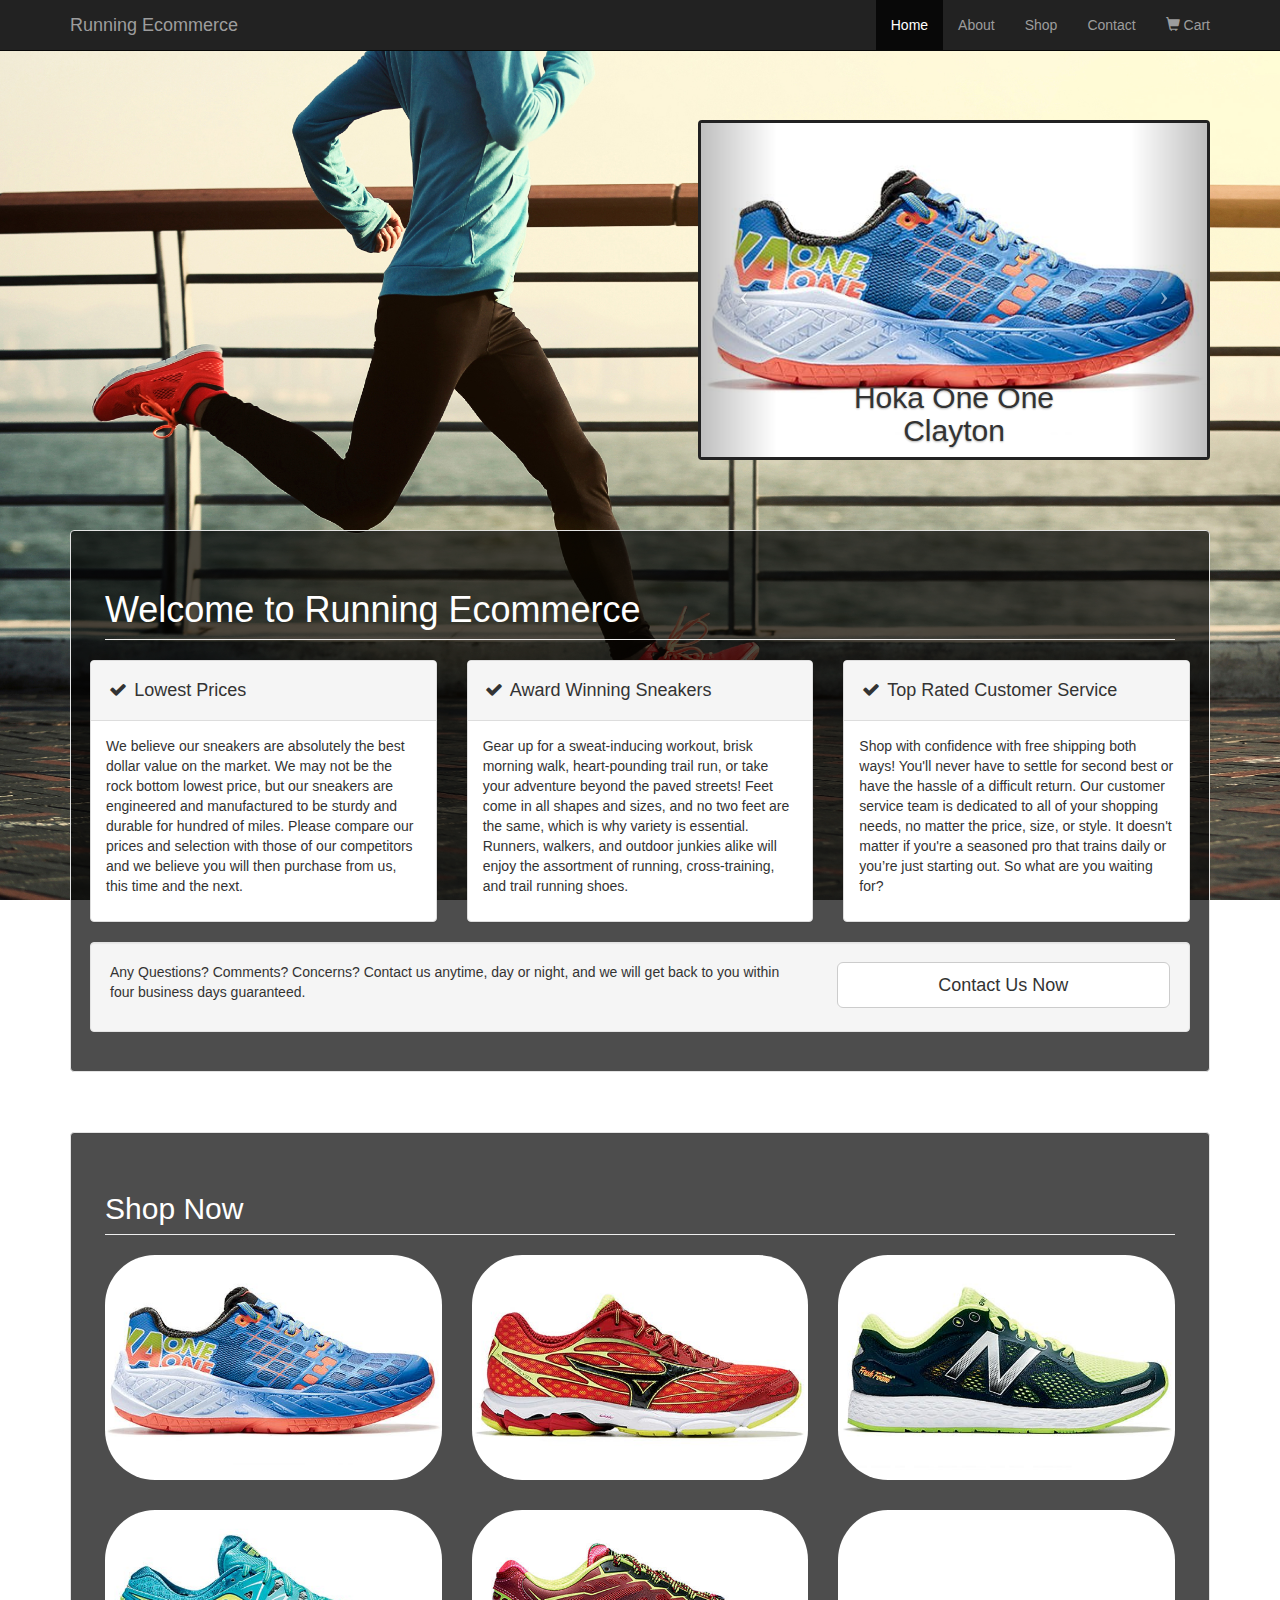
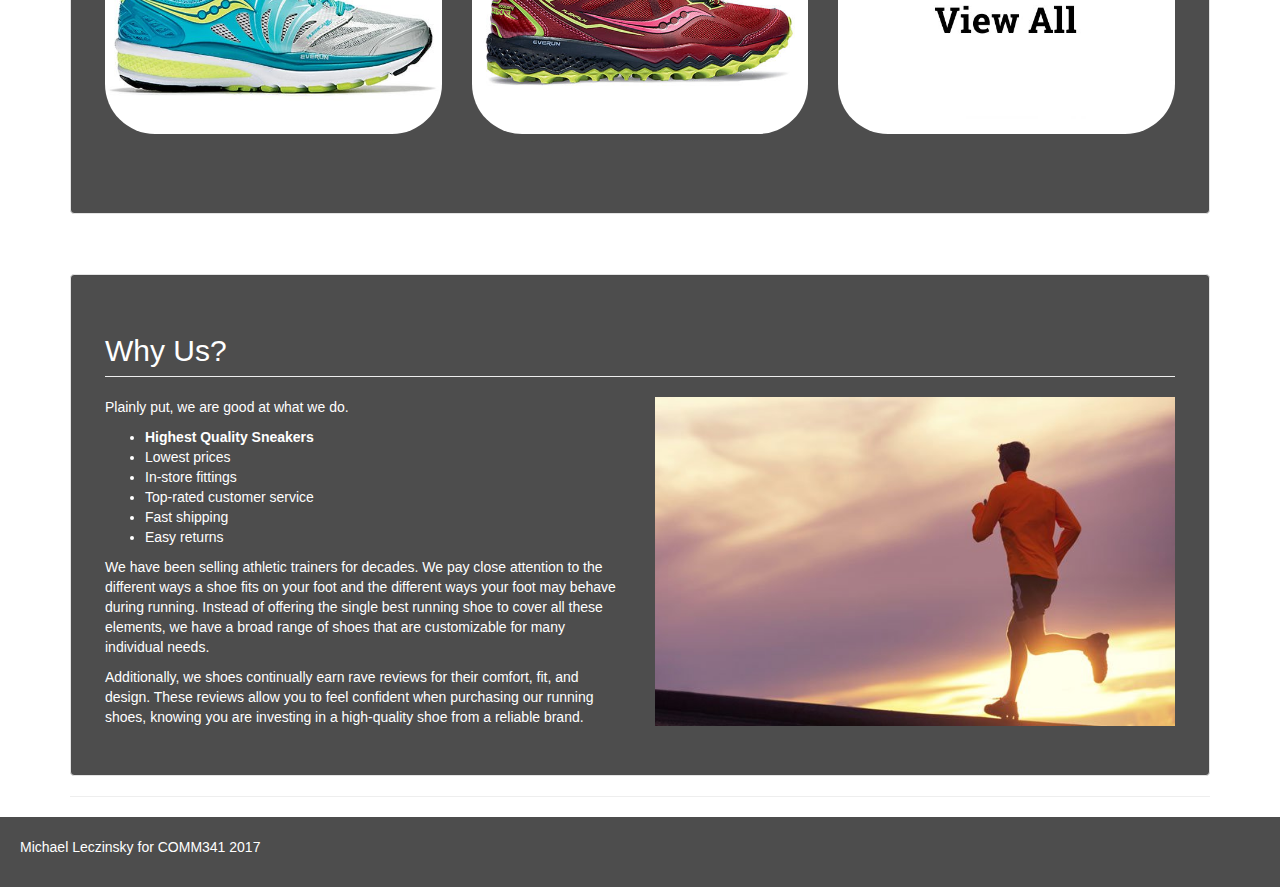
==== index.html @ df48c9bf "updated ecommerce with css, text, and images" ====
<!DOCTYPE html>
<html lang="en">

<head>

    <meta charset="utf-8">
    <meta http-equiv="X-UA-Compatible" content="IE=edge">
    <meta name="viewport" content="width=device-width, initial-scale=1">
    <meta name="description" content="">
    <meta name="author" content="">

    <title>Michael Leczinsky - Running Sneaker Store</title>

    <!-- Bootstrap Core CSS -->
    <link href="css/bootstrap.min.css" rel="stylesheet">

    <!-- Custom CSS -->
    <link href="css/modern-business.css" rel="stylesheet">

    <!-- Custom Fonts -->
    <link href="font-awesome/css/font-awesome.min.css" rel="stylesheet" type="text/css">

    <!-- HTML5 Shim and Respond.js IE8 support of HTML5 elements and media queries -->
    <!-- WARNING: Respond.js doesn't work if you view the page via file:// -->
    <!--[if lt IE 9]>
        <script src="https://oss.maxcdn.com/libs/html5shiv/3.7.0/html5shiv.js"></script>
        <script src="https://oss.maxcdn.com/libs/respond.js/1.4.2/respond.min.js"></script>
    <![endif]-->

</head>

<body>

    <!-- Navigation -->
    <nav class="navbar navbar-inverse navbar-fixed-top" role="navigation">
        <div class="container">
            <!-- Brand and toggle get grouped for better mobile display -->
            <div class="navbar-header">
                <button type="button" class="navbar-toggle" data-toggle="collapse" data-target="#bs-example-navbar-collapse-1">
                    <span class="sr-only">Toggle navigation</span>
                    <span class="icon-bar"></span>
                    <span class="icon-bar"></span>
                    <span class="icon-bar"></span>
                </button>
                <a class="navbar-brand" href="index.html">Running Ecommerce</a>
            </div>
            <!-- Collect the nav links, forms, and other content for toggling -->
            <div class="collapse navbar-collapse" id="bs-example-navbar-collapse-1">
                <ul class="nav navbar-nav navbar-right">
                  <li class="active">
                      <a href="index.html">Home</a>
                  </li>
                    <li>
                        <a href="about.html">About</a>
                    </li>
                    <li>
                        <a href="shop.html">Shop</a>
                    </li>
                    <!-- <li>
                        <a href="services.html">Services</a>
                    </li> -->
                    <li>
                        <a href="contact.html">Contact</a>
                    </li>
                    <li>
                        <a href="cart.html"><label class="glyphicon glyphicon-shopping-cart"></label>  Cart</a>
                    </li>
                    <!-- <li class="dropdown">
                        <a href="#" class="dropdown-toggle" data-toggle="dropdown">Portfolio <b class="caret"></b></a>
                        <ul class="dropdown-menu">
                            <li>
                                <a href="portfolio-1-col.html">1 Column Portfolio</a>
                            </li>
                            <li>
                                <a href="portfolio-2-col.html">2 Column Portfolio</a>
                            </li>
                            <li>
                                <a href="portfolio-3-col.html">3 Column Portfolio</a>
                            </li>
                            <li>
                                <a href="portfolio-4-col.html">4 Column Portfolio</a>
                            </li>
                            <li>
                                <a href="portfolio-item.html">Single Portfolio Item</a>
                            </li>
                        </ul>
                    </li>
                    <li class="dropdown">
                        <a href="#" class="dropdown-toggle" data-toggle="dropdown">Blog <b class="caret"></b></a>
                        <ul class="dropdown-menu">
                            <li>
                                <a href="blog-home-1.html">Blog Home 1</a>
                            </li>
                            <li>
                                <a href="blog-home-2.html">Blog Home 2</a>
                            </li>
                            <li>
                                <a href="blog-post.html">Blog Post</a>
                            </li>
                        </ul>
                    </li> -->
                     <!-- <li class="dropdown">
                        <a href="#" class="dropdown-toggle" data-toggle="dropdown">Other Pages <b class="caret"></b></a>
                        <ul class="dropdown-menu">
                            <li>
                                <a href="full-width.html">Full Width Page</a>
                            </li>
                            <li>
                                <a href="sidebar.html">Sidebar Page</a>
                            </li>
                            <li>
                                <a href="faq.html">FAQ</a>
                            </li>
                            <li>
                                <a href="404.html">404</a>
                            </li>
                            <li>
                                <a href="pricing.html">Pricing Table</a>
                            </li>
                        </ul>
                    </li>  -->
                </ul>
            </div>
            <!-- /.navbar-collapse -->
        </div>
        <!-- /.container -->
    </nav>

    <!-- Header Carousel -->
    <header id="myCarousel" class="carousel slide">
        <!-- Indicators -->
        <!-- <ol class="carousel-indicators">
            <li data-target="#myCarousel" data-slide-to="0" class="active"></li>
            <li data-target="#myCarousel" data-slide-to="1"></li>
            <li data-target="#myCarousel" data-slide-to="2"></li>
        </ol> -->

        <!-- Wrapper for slides -->
        <div class="carousel-inner">
            <div class="item active">
                <div class="fill" style="background-image:url('pix/hoka_1_1_clayton.jpg');"></div>
                <div class="carousel-caption">
                    <h2>Hoka One One Clayton</h2>
                </div>
            </div>
            <div class="item">
                <div class="fill" style="background-image:url('pix/mizuno_wave_catalyst.jpg');"></div>
                <div class="carousel-caption">
                    <h2>Mizuno Wave Catalyst</h2>
                </div>
            </div>
            <div class="item">
                <div class="fill" style="background-image:url('pix/saucony_hurricane_iso2.jpg');"></div>
                <div class="carousel-caption">
                    <h2>Saucony Hurricane Iso2</h2>
                </div>
            </div>
        </div>

        <!-- Controls -->
        <a class="left carousel-control" href="#myCarousel" data-slide="prev">
            <span class="icon-prev"></span>
        </a>
        <a class="right carousel-control" href="#myCarousel" data-slide="next">
            <span class="icon-next"></span>
        </a>
    </header>

    <!-- Page Content -->
<div class="back">
  <div class="add-margin"></div>
    <div class="container">

        <!-- Marketing Icons Section -->
        <div class="row transparent">
            <div class="col-lg-12">
                <h1 class="index-header">
                    Welcome to Running Ecommerce
                </h1>
            </div>
            <div class="row">
              <div class="col-md-4">
                  <div class="panel panel-default">
                      <div class="panel-heading">
                          <h4><i class="fa fa-fw fa-check"></i> Lowest Prices </h4>
                      </div>
                      <div class="panel-body">
                          <p>We believe our sneakers are absolutely the best dollar value on the market. We may not be the rock bottom lowest price, but our sneakers are engineered and manufactured to be sturdy and durable for hundred of miles. Please compare our prices and selection with those of our competitors and we believe you will then purchase from us, this time and the next.</p>
                          <!-- <a href="#" class="btn btn-default">Learn More</a> -->
                      </div>
                  </div>
              </div>
              <div class="col-md-4">
                  <div class="panel panel-default">
                      <div class="panel-heading">
                          <h4><i class="fa fa-fw fa-check"></i> Award Winning Sneakers</h4>
                      </div>
                      <div class="panel-body">
                          <p>Gear up for a sweat-inducing workout, brisk morning walk, heart-pounding trail run, or take your adventure beyond the paved streets! Feet come in all shapes and sizes, and no two feet are the same, which is why variety is essential. Runners, walkers, and outdoor junkies alike will enjoy the assortment of running, cross-training, and trail running shoes.</p>
                          <!-- <a href="#" class="btn btn-default">Learn More</a> -->
                      </div>
                  </div>
              </div>
              <div class="col-md-4">
                  <div class="panel panel-default">
                      <div class="panel-heading">
                          <h4><i class="fa fa-fw fa-check"></i> Top Rated Customer Service</h4>
                      </div>
                      <div class="panel-body">
                          <p>Shop with confidence with free shipping both ways! You'll never have to settle for second best or have the hassle of a difficult return. Our customer service team is dedicated to all of your shopping needs, no matter the price, size, or style. It doesn't matter if you're a seasoned pro that trains daily or you’re just starting out. So what are you waiting for?</p>
                          <!-- <a href="#" class="btn btn-default">Learn More</a> -->
                      </div>
                  </div>
              </div>
            </div>
            <div class="well">
                <div class="row">
                    <div class="col-md-8">
                        <p>Any Questions? Comments? Concerns? Contact us anytime, day or night, and we will get back to you within four business days guaranteed.</p>
                    </div>
                    <div class="col-md-4">
                        <a class="btn btn-lg btn-default btn-block" href="contact.html">Contact Us Now</a>
                    </div>
                </div>
            </div>
        </div>
        <!-- /.row -->

        <!-- Portfolio Section -->
        <div class="row transparent">
            <div class="col-lg-12">
                <h2 class="index-header">Shop Now</h2>
            </div>
            <div class="col-md-4 col-sm-6">
                <a href="item_hoka.html">
                    <img class="img-responsive img-portfolio img-hover" src="pix/hoka_1_1_clayton.jpg" alt="">
                </a>
            </div>
            <div class="col-md-4 col-sm-6">
                <a href="item_mizuno.html">
                    <img class="img-responsive img-portfolio img-hover" src="pix/mizuno_wave_catalyst.jpg" alt="">
                </a>
            </div>
            <div class="col-md-4 col-sm-6">
                <a href="item_newbal.html">
                    <img class="img-responsive img-portfolio img-hover" src="pix/new_bal_fresh_foam_zantev2.jpg" alt="">
                </a>
            </div>
            <div class="col-md-4 col-sm-6">
                <a href="item_sauconyH.html">
                    <img class="img-responsive img-portfolio img-hover" src="pix/saucony_hurricane_iso2.jpg" alt="">
                </a>
            </div>
            <div class="col-md-4 col-sm-6">
                <a href="item_sauconyP.html">
                    <img class="img-responsive img-portfolio img-hover" src="pix/saucony-perigrine.jpg" alt="">
                </a>
            </div>
            <div class="col-md-4 col-sm-6">
                <a href="shop.html">
                    <img class="img-responsive img-portfolio img-hover" src="pix/veiwall.jpg" alt="View All">
                </a>
            </div>
            <p> &nbsp; </p>
        </div>
        <!-- /.row -->

        <!-- Features Section -->
        <div class="row transparent">
            <div class="col-lg-12">
                <h2 class="index-header">Why Us?</h2>
            </div>
            <div class="col-md-6" style="color:white;">
                <p>Plainly put, we are good at what we do.</p>
                <ul>
                    <li><strong>Highest Quality Sneakers</strong>
                    </li>
                    <li>Lowest prices</li>
                    <li>In-store fittings</li>
                    <li>Top-rated customer service</li>
                    <li>Fast shipping</li>
                    <li>Easy returns</li>
                </ul>
                <p>We have been selling athletic trainers for decades.
                  We pay close attention to the different ways a shoe fits on your foot and the
                  different ways your foot may behave during running. Instead of offering the single
                  best running shoe to cover all these elements, we have a broad range of shoes that
                  are customizable for many individual needs. </p>
                <p> Additionally, we shoes continually earn
                  rave reviews for their comfort, fit, and design. These reviews allow you to feel
                  confident when purchasing our running shoes, knowing you are investing in a high-quality
                  shoe from a reliable brand.</p>
            </div>
            <div class="col-md-6">
                <img class="img-responsive" src="pix/man_running.jpg" alt="">
            </div>
            <p> &nbsp; </p>
        </div>
        <!-- /.row -->

        <!-- <hr> -->

        <!-- Call to Action Section -->
        <!-- <div class="well">
            <div class="row">
                <div class="col-md-8">
                    <p>Any Questions? Comments? Concerns? Contact us anytime, day or night, and we will get back to you within four business days guaranteed.</p>
                </div>
                <div class="col-md-4">
                    <a class="btn btn-lg btn-default btn-block" href="contact.html">Contact Us Now</a>
                </div>
            </div>
        </div> -->

        <hr>

        <!-- Footer -->
        <!-- <footer>
            <div class="row footer">
                <div class="col-lg-12">
                    <p>Michael Leczinsky for COMM341 2017</p>
                </div>
            </div>
        </footer> -->

    </div>
    <!-- /.container -->

    <footer>
        <div class="row footer">
            <div class="col-lg-12">
                <p>Michael Leczinsky for COMM341 2017</p>
            </div>
        </div>
    </footer>


  </div>
  <!-- /. back -->

    <!-- jQuery -->
    <script src="js/jquery.js"></script>

    <!-- Bootstrap Core JavaScript -->
    <script src="js/bootstrap.min.js"></script>

    <!-- Script to Activate the Carousel -->
    <script>
    $('.carousel').carousel({
        interval: 5000 //changes the speed
    })
    </script>

</body>

</html>
---- css/modern-business.css ----
/*!
 * Start Bootstrap - Modern Business (http://startbootstrap.com/)
 * Copyright 2013-2016 Start Bootstrap
 * Licensed under MIT (https://github.com/BlackrockDigital/startbootstrap/blob/gh-pages/LICENSE)
 */

/* Global Styles */

html,
body {
    height: 100%;
}

body {
    padding-top: 50px; /* Required padding for .navbar-fixed-top. Remove if using .navbar-static-top. Change if height of navigation changes. */
}

.img-portfolio {
    margin-bottom: 30px;
    border-radius: 50px;
}

.img-hover:hover {
    opacity: 0.8;
}

/* Home Page Carousel */

header.carousel {
    height: 40%;
    width: 40%;
    float: right;
    margin: 70px;
    border: 3px solid #222;
    border-radius: 4px;
}

header.carousel .item,
header.carousel .item.active,
header.carousel .carousel-inner {
    height: 100%;
}

header.carousel .fill {
    width: 100%;
    height: 100%;
    background-position: center;
    background-size: contain;
}

/* 404 Page Styles */

.error-404 {
    font-size: 100px;
}

/* Pricing Page Styles */

.price {
    display: block;
    font-size: 50px;
    line-height: 50px;
}

.price sup {
    top: -20px;
    left: 2px;
    font-size: 20px;
}

.period {
    display: block;
    font-style: italic;
}

/* Footer Styles */

/*footer {
    margin: 50px 0;
}*/

/* Responsive Styles */

@media(max-width:991px) {
    .customer-img,
    .img-related {
        margin-bottom: 30px;
    }
}

@media(max-width:767px) {
    .img-portfolio {
        margin-bottom: 15px;
    }

    header.carousel .carousel {
        height: 70%;
    }
}


.back{
  background-image:url('../pix/running.jpg');
  background-attachment: fixed;
  background-repeat: no-repeat;
  background-size: cover;
}

.add-margin{
  padding-top: 420px;

}

.transparent{
  background: rgba(2, 2, 2, 0.7);
  margin: 60px 0px;
  min-height: 20px;
  padding: 19px;
  margin-bottom: 20px;
  /*background-color: #f5f5f5;*/
  border: 1px solid #e3e3e3;
  border-radius: 4px;
  -webkit-box-shadow: inset 0 1px 1px rgba(0,0,0,.05);
  box-shadow: inset 0 1px 1px rgba(0,0,0,.05);
}

.footer{
  color: white;
  background: rgba(2, 2, 2, 0.7);
  min-height: 20px;
  padding: 20px;
}

.btn-remove{
  border-color: rgba(200, 0, 0, .7);
  color: rgba(200, 0, 0, .7);
}

.btn-remove:hover{
  border-color: rgba(150, 0, 0, .7);
  color: rgba(150, 0, 0, .7);
}

.index-header{
  padding-bottom: 9px;
  margin: 40px 0 20px;
  color: white;
  border-bottom: 1px solid #eee;
}

.btn-view{
  /* color: #fff; */
  /* background-color: #337ab7; */
  border-color: #2e6da4;
}

.btn-view:hover {
  /* color: #fff; */
  /* background-color: #286090; */
  border-color: #204d74;
}
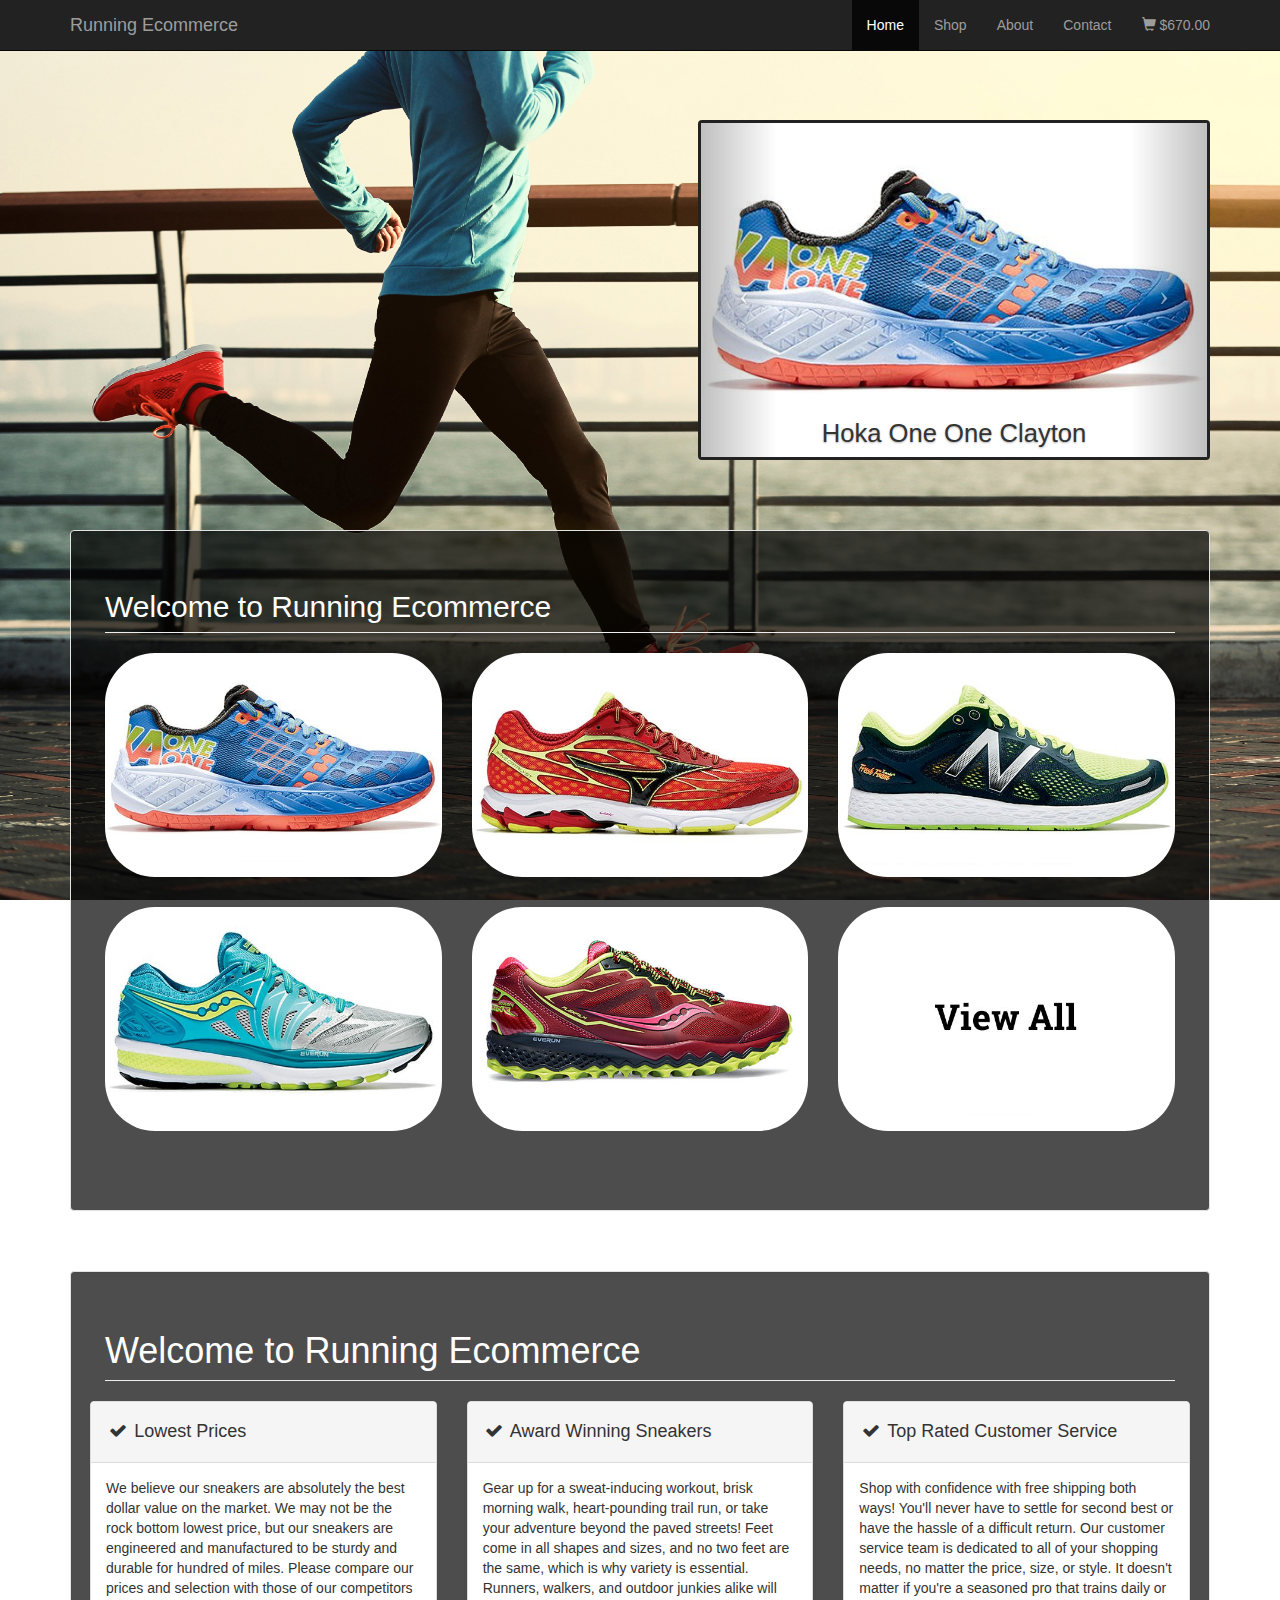
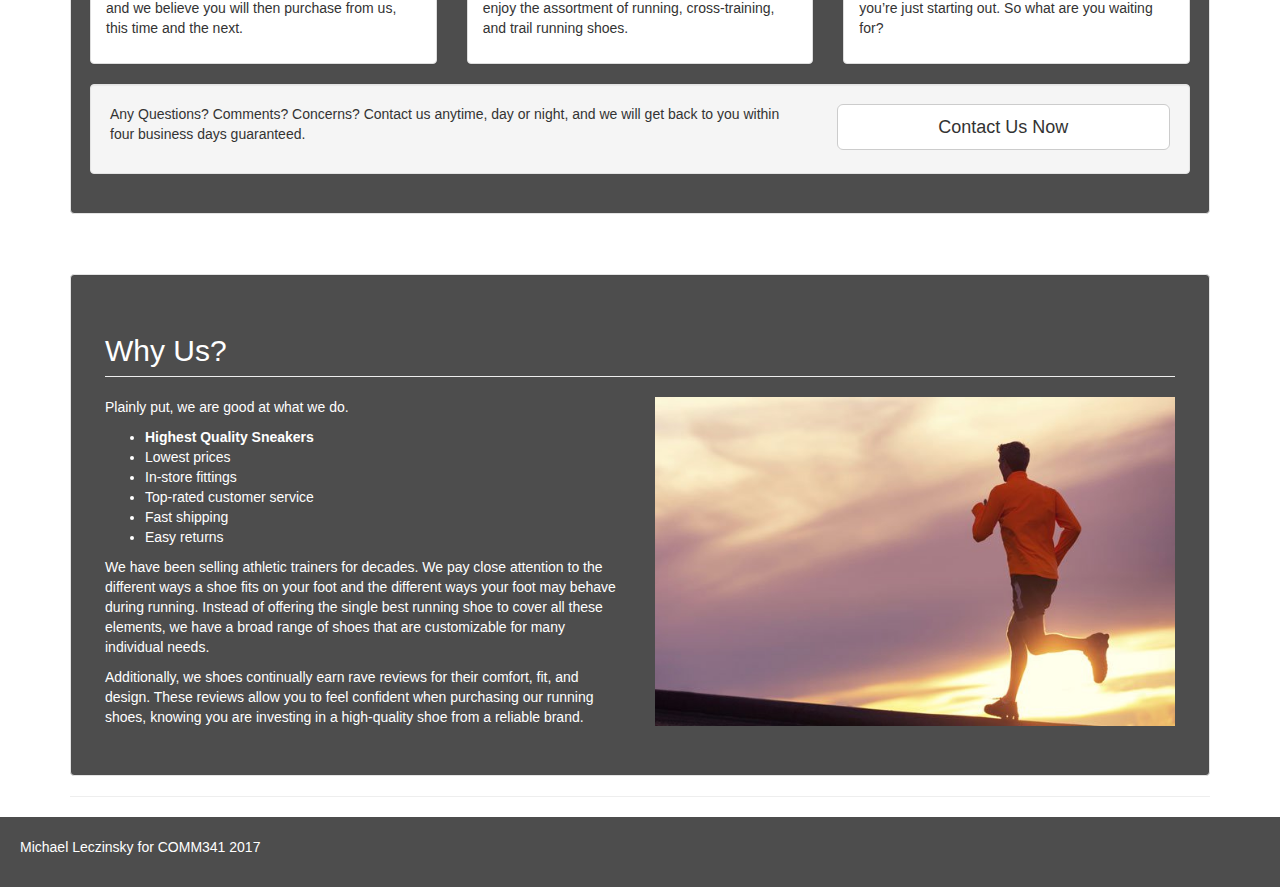
==== commit a88c5ac0: "moved shop in navbar" ====
--- a/index.html
+++ b/index.html
@@ -50,11 +50,11 @@
                   <li class="active">
                       <a href="index.html">Home</a>
                   </li>
+                  <li>
+                      <a href="shop.html">Shop</a>
+                  </li>
                     <li>
                         <a href="about.html">About</a>
-                    </li>
-                    <li>
-                        <a href="shop.html">Shop</a>
                     </li>
                     <!-- <li>
                         <a href="services.html">Services</a>
@@ -63,7 +63,7 @@
                         <a href="contact.html">Contact</a>
                     </li>
                     <li>
-                        <a href="cart.html"><label class="glyphicon glyphicon-shopping-cart"></label>  Cart</a>
+                        <a href="cart.html"><label class="glyphicon glyphicon-shopping-cart"></label>  $670.00</a>
                     </li>
                     <!-- <li class="dropdown">
                         <a href="#" class="dropdown-toggle" data-toggle="dropdown">Portfolio <b class="caret"></b></a>
@@ -171,6 +171,46 @@
   <div class="add-margin"></div>
     <div class="container">
 
+      <!-- Portfolio Section -->
+      <div class="row transparent">
+          <div class="col-lg-12">
+              <h2 class="index-header">Welcome to Running Ecommerce</h2>
+          </div>
+          <div class="col-md-4 col-sm-6">
+              <a href="item_hoka.html">
+                  <img class="img-responsive img-portfolio img-hover" src="pix/hoka_1_1_clayton.jpg" alt="">
+              </a>
+          </div>
+          <div class="col-md-4 col-sm-6">
+              <a href="item_mizuno.html">
+                  <img class="img-responsive img-portfolio img-hover" src="pix/mizuno_wave_catalyst.jpg" alt="">
+              </a>
+          </div>
+          <div class="col-md-4 col-sm-6">
+              <a href="item_newbal.html">
+                  <img class="img-responsive img-portfolio img-hover" src="pix/new_bal_fresh_foam_zantev2.jpg" alt="">
+              </a>
+          </div>
+          <div class="col-md-4 col-sm-6">
+              <a href="item_sauconyH.html">
+                  <img class="img-responsive img-portfolio img-hover" src="pix/saucony_hurricane_iso2.jpg" alt="">
+              </a>
+          </div>
+          <div class="col-md-4 col-sm-6">
+              <a href="item_sauconyP.html">
+                  <img class="img-responsive img-portfolio img-hover" src="pix/saucony-perigrine.jpg" alt="">
+              </a>
+          </div>
+          <div class="col-md-4 col-sm-6">
+              <a href="shop.html">
+                  <img class="img-responsive img-portfolio img-hover" src="pix/veiwall.jpg" alt="View All">
+              </a>
+          </div>
+          <p> &nbsp; </p>
+      </div>
+      <!-- /.row -->
+
+
         <!-- Marketing Icons Section -->
         <div class="row transparent">
             <div class="col-lg-12">
@@ -223,45 +263,6 @@
                     </div>
                 </div>
             </div>
-        </div>
-        <!-- /.row -->
-
-        <!-- Portfolio Section -->
-        <div class="row transparent">
-            <div class="col-lg-12">
-                <h2 class="index-header">Shop Now</h2>
-            </div>
-            <div class="col-md-4 col-sm-6">
-                <a href="item_hoka.html">
-                    <img class="img-responsive img-portfolio img-hover" src="pix/hoka_1_1_clayton.jpg" alt="">
-                </a>
-            </div>
-            <div class="col-md-4 col-sm-6">
-                <a href="item_mizuno.html">
-                    <img class="img-responsive img-portfolio img-hover" src="pix/mizuno_wave_catalyst.jpg" alt="">
-                </a>
-            </div>
-            <div class="col-md-4 col-sm-6">
-                <a href="item_newbal.html">
-                    <img class="img-responsive img-portfolio img-hover" src="pix/new_bal_fresh_foam_zantev2.jpg" alt="">
-                </a>
-            </div>
-            <div class="col-md-4 col-sm-6">
-                <a href="item_sauconyH.html">
-                    <img class="img-responsive img-portfolio img-hover" src="pix/saucony_hurricane_iso2.jpg" alt="">
-                </a>
-            </div>
-            <div class="col-md-4 col-sm-6">
-                <a href="item_sauconyP.html">
-                    <img class="img-responsive img-portfolio img-hover" src="pix/saucony-perigrine.jpg" alt="">
-                </a>
-            </div>
-            <div class="col-md-4 col-sm-6">
-                <a href="shop.html">
-                    <img class="img-responsive img-portfolio img-hover" src="pix/veiwall.jpg" alt="View All">
-                </a>
-            </div>
-            <p> &nbsp; </p>
         </div>
         <!-- /.row -->
 
--- a/css/modern-business.css
+++ b/css/modern-business.css
@@ -159,3 +159,8 @@
   /* background-color: #286090; */
   border-color: #204d74;
 }
+
+.carousel h2{
+  font-size: 2vw;
+
+}
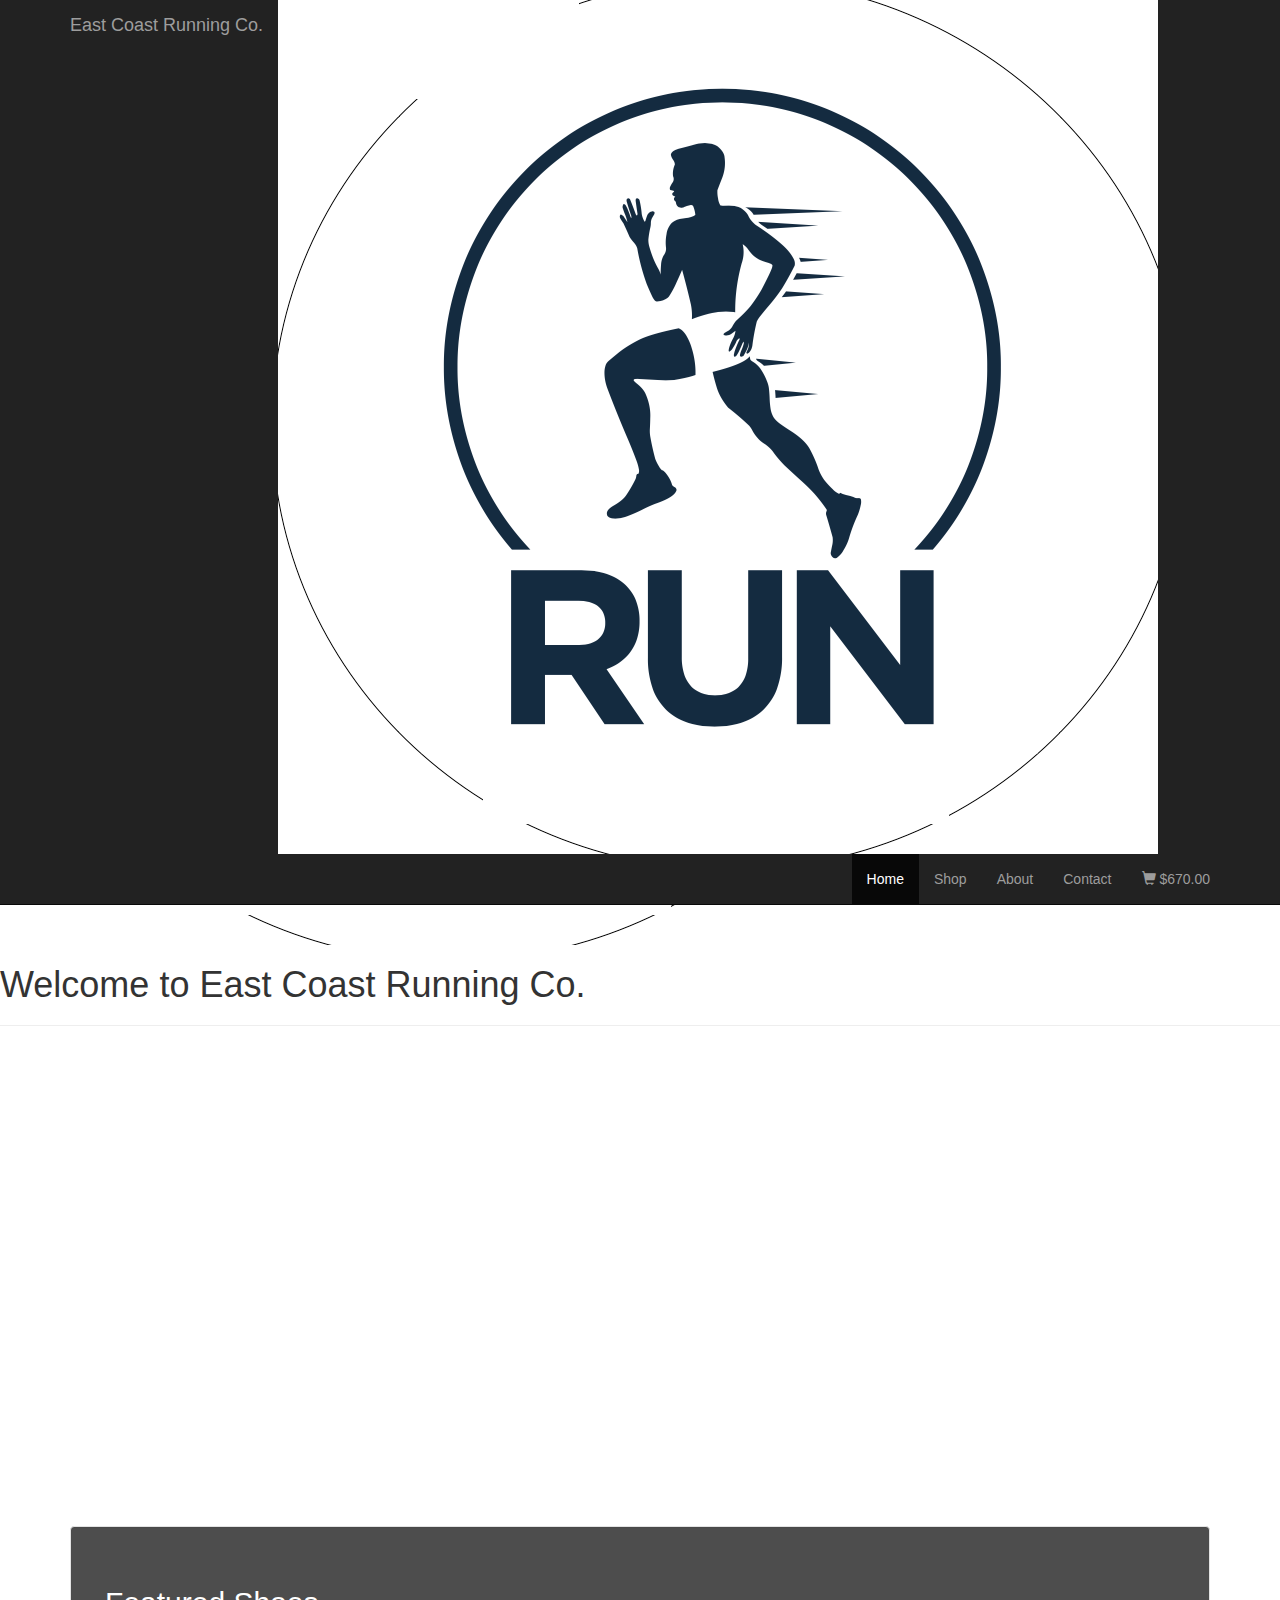
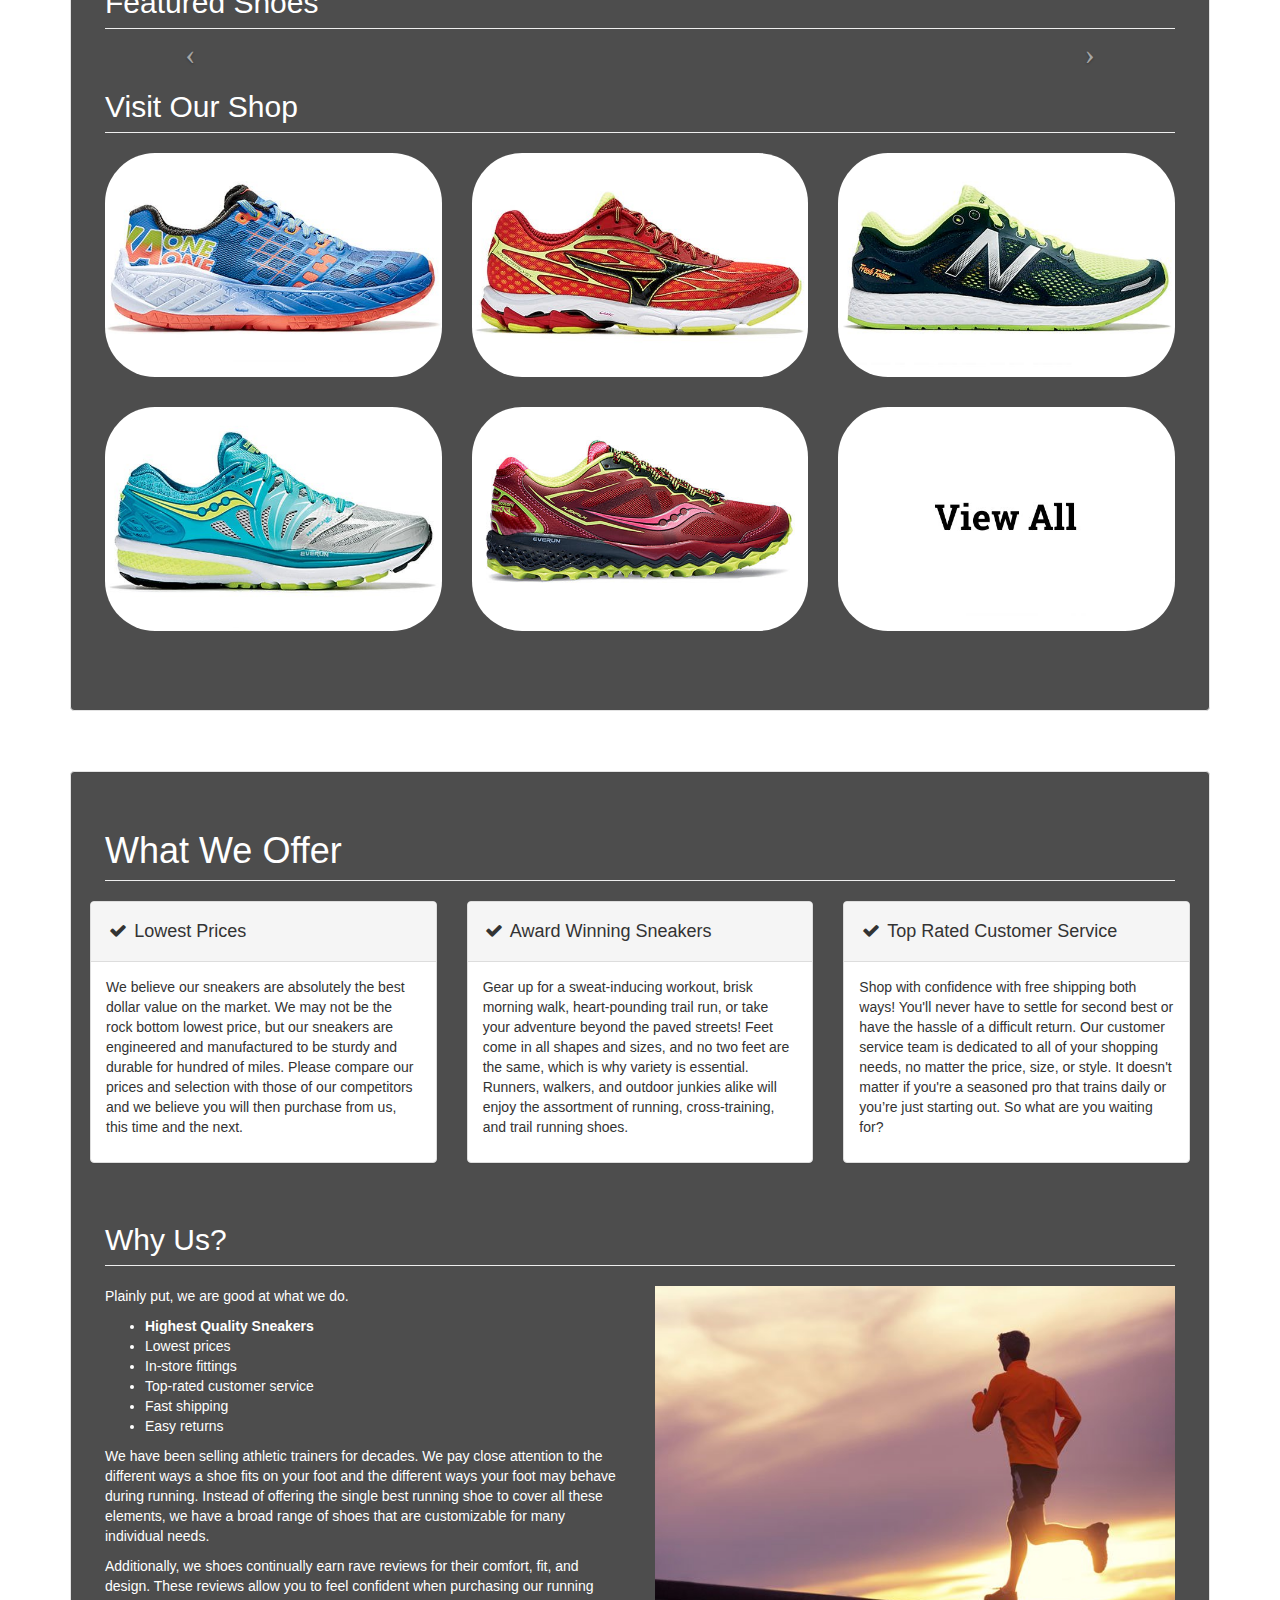
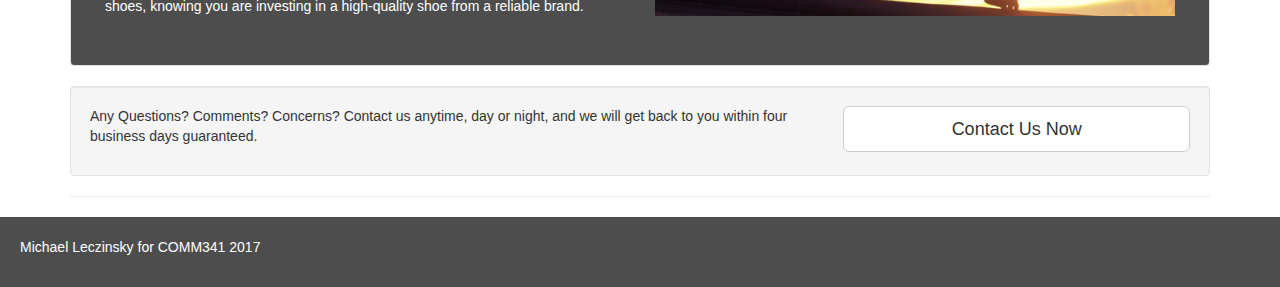
==== commit 863bebce: "major changes to index page" ====
--- a/index.html
+++ b/index.html
@@ -42,7 +42,10 @@
                     <span class="icon-bar"></span>
                     <span class="icon-bar"></span>
                 </button>
-                <a class="navbar-brand" href="index.html">Running Ecommerce</a>
+                <div class="head">
+                  <a  href="index.html"><img class="logo" src="pix/logo2.png" alt="logo"/></a>
+                  <a class="navbar-brand" href="index.html">East Coast Running Co.</a>
+                </div>
             </div>
             <!-- Collect the nav links, forms, and other content for toggling -->
             <div class="collapse navbar-collapse" id="bs-example-navbar-collapse-1">
@@ -54,7 +57,7 @@
                       <a href="shop.html">Shop</a>
                   </li>
                     <li>
-                        <a href="about.html">About</a>
+                        <a href="#about">About</a>
                     </li>
                     <!-- <li>
                         <a href="services.html">Services</a>
@@ -125,57 +128,71 @@
         </div>
         <!-- /.container -->
     </nav>
-
-    <!-- Header Carousel -->
-    <header id="myCarousel" class="carousel slide">
-        <!-- Indicators -->
-        <!-- <ol class="carousel-indicators">
-            <li data-target="#myCarousel" data-slide-to="0" class="active"></li>
-            <li data-target="#myCarousel" data-slide-to="1"></li>
-            <li data-target="#myCarousel" data-slide-to="2"></li>
-        </ol> -->
-
-        <!-- Wrapper for slides -->
-        <div class="carousel-inner">
-            <div class="item active">
-                <div class="fill" style="background-image:url('pix/hoka_1_1_clayton.jpg');"></div>
-                <div class="carousel-caption">
-                    <h2>Hoka One One Clayton</h2>
-                </div>
-            </div>
-            <div class="item">
-                <div class="fill" style="background-image:url('pix/mizuno_wave_catalyst.jpg');"></div>
-                <div class="carousel-caption">
-                    <h2>Mizuno Wave Catalyst</h2>
-                </div>
-            </div>
-            <div class="item">
-                <div class="fill" style="background-image:url('pix/saucony_hurricane_iso2.jpg');"></div>
-                <div class="carousel-caption">
-                    <h2>Saucony Hurricane Iso2</h2>
-                </div>
-            </div>
-        </div>
-
-        <!-- Controls -->
-        <a class="left carousel-control" href="#myCarousel" data-slide="prev">
-            <span class="icon-prev"></span>
-        </a>
-        <a class="right carousel-control" href="#myCarousel" data-slide="next">
-            <span class="icon-next"></span>
-        </a>
-    </header>
+<div class="back">
+    <div class="add-small-margin"></div>
+    <div class="row welcome">
+      <div class="col-lg-12">
+        <hr>
+          <img vertical-align="middle" class="logo2" src="pix/logo2.png" alt="logo"/>
+          <h1 class="index-header-welcome">
+              Welcome to East Coast Running Co.
+          </h1>
+          <hr>
+      </div>
+    </div>
+
+
+
+    <div class="add-margin"></div>
+
 
     <!-- Page Content -->
-<div class="back">
-  <div class="add-margin"></div>
     <div class="container">
 
       <!-- Portfolio Section -->
       <div class="row transparent">
           <div class="col-lg-12">
-              <h2 class="index-header">Welcome to Running Ecommerce</h2>
-          </div>
+              <h2 class="index-header">Featured Shoes</h2>
+          </div>
+
+          <div class="col-lg-12">
+          <!-- Header Carousel -->
+          <div id="myCarousel" class="carousel slide">
+              <!-- Wrapper for slides -->
+              <div class="carousel-inner">
+                  <div class="item active">
+                      <a href="item_topo.html"> <div class="fill" style="background-image:url('pix/topo-mt2.jpg');"></div> </a>
+                      <div class="carousel-caption">
+                          <h2>Topo MT2</h2>
+                      </div>
+                  </div>
+                  <div class="item">
+                      <a href="item_sauconyH.html"> <div class="fill"style="background-image:url('pix/saucony_hurricane_iso2.jpg');"></div> </a>
+                      <div class="carousel-caption">
+                          <h2>Saucony Hurricane Iso2</h2>
+                      </div>
+                  </div>
+                  <div class="item">
+                      <a href="item_newbal"> <div class="fill" style="background-image:url('pix/new_bal_fresh_foam_zantev2.jpg');"></div> </a>
+                      <div class="carousel-caption">
+                          <h2>New Balance Zante v2</h2>
+                      </div>
+                  </div>
+              </div>
+              <!-- Controls -->
+              <a class="left carousel-control" href="#myCarousel" data-slide="prev">
+                  <span class="icon-prev"></span>
+              </a>
+              <a class="right carousel-control" href="#myCarousel" data-slide="next">
+                  <span class="icon-next"></span>
+              </a>
+          </div>
+        </div>
+
+        <div class="col-lg-12">
+            <h2 class="index-header">Visit Our Shop</h2>
+        </div>
+
           <div class="col-md-4 col-sm-6">
               <a href="item_hoka.html">
                   <img class="img-responsive img-portfolio img-hover" src="pix/hoka_1_1_clayton.jpg" alt="">
@@ -212,10 +229,10 @@
 
 
         <!-- Marketing Icons Section -->
-        <div class="row transparent">
+        <a name="about"> <div class="row transparent"> </a>
             <div class="col-lg-12">
                 <h1 class="index-header">
-                    Welcome to Running Ecommerce
+                    What We Offer
                 </h1>
             </div>
             <div class="row">
@@ -253,21 +270,8 @@
                   </div>
               </div>
             </div>
-            <div class="well">
-                <div class="row">
-                    <div class="col-md-8">
-                        <p>Any Questions? Comments? Concerns? Contact us anytime, day or night, and we will get back to you within four business days guaranteed.</p>
-                    </div>
-                    <div class="col-md-4">
-                        <a class="btn btn-lg btn-default btn-block" href="contact.html">Contact Us Now</a>
-                    </div>
-                </div>
-            </div>
-        </div>
-        <!-- /.row -->
 
         <!-- Features Section -->
-        <div class="row transparent">
             <div class="col-lg-12">
                 <h2 class="index-header">Why Us?</h2>
             </div>
@@ -302,7 +306,7 @@
         <!-- <hr> -->
 
         <!-- Call to Action Section -->
-        <!-- <div class="well">
+        <div class="well">
             <div class="row">
                 <div class="col-md-8">
                     <p>Any Questions? Comments? Concerns? Contact us anytime, day or night, and we will get back to you within four business days guaranteed.</p>
@@ -311,7 +315,7 @@
                     <a class="btn btn-lg btn-default btn-block" href="contact.html">Contact Us Now</a>
                 </div>
             </div>
-        </div> -->
+        </div>
 
         <hr>
 
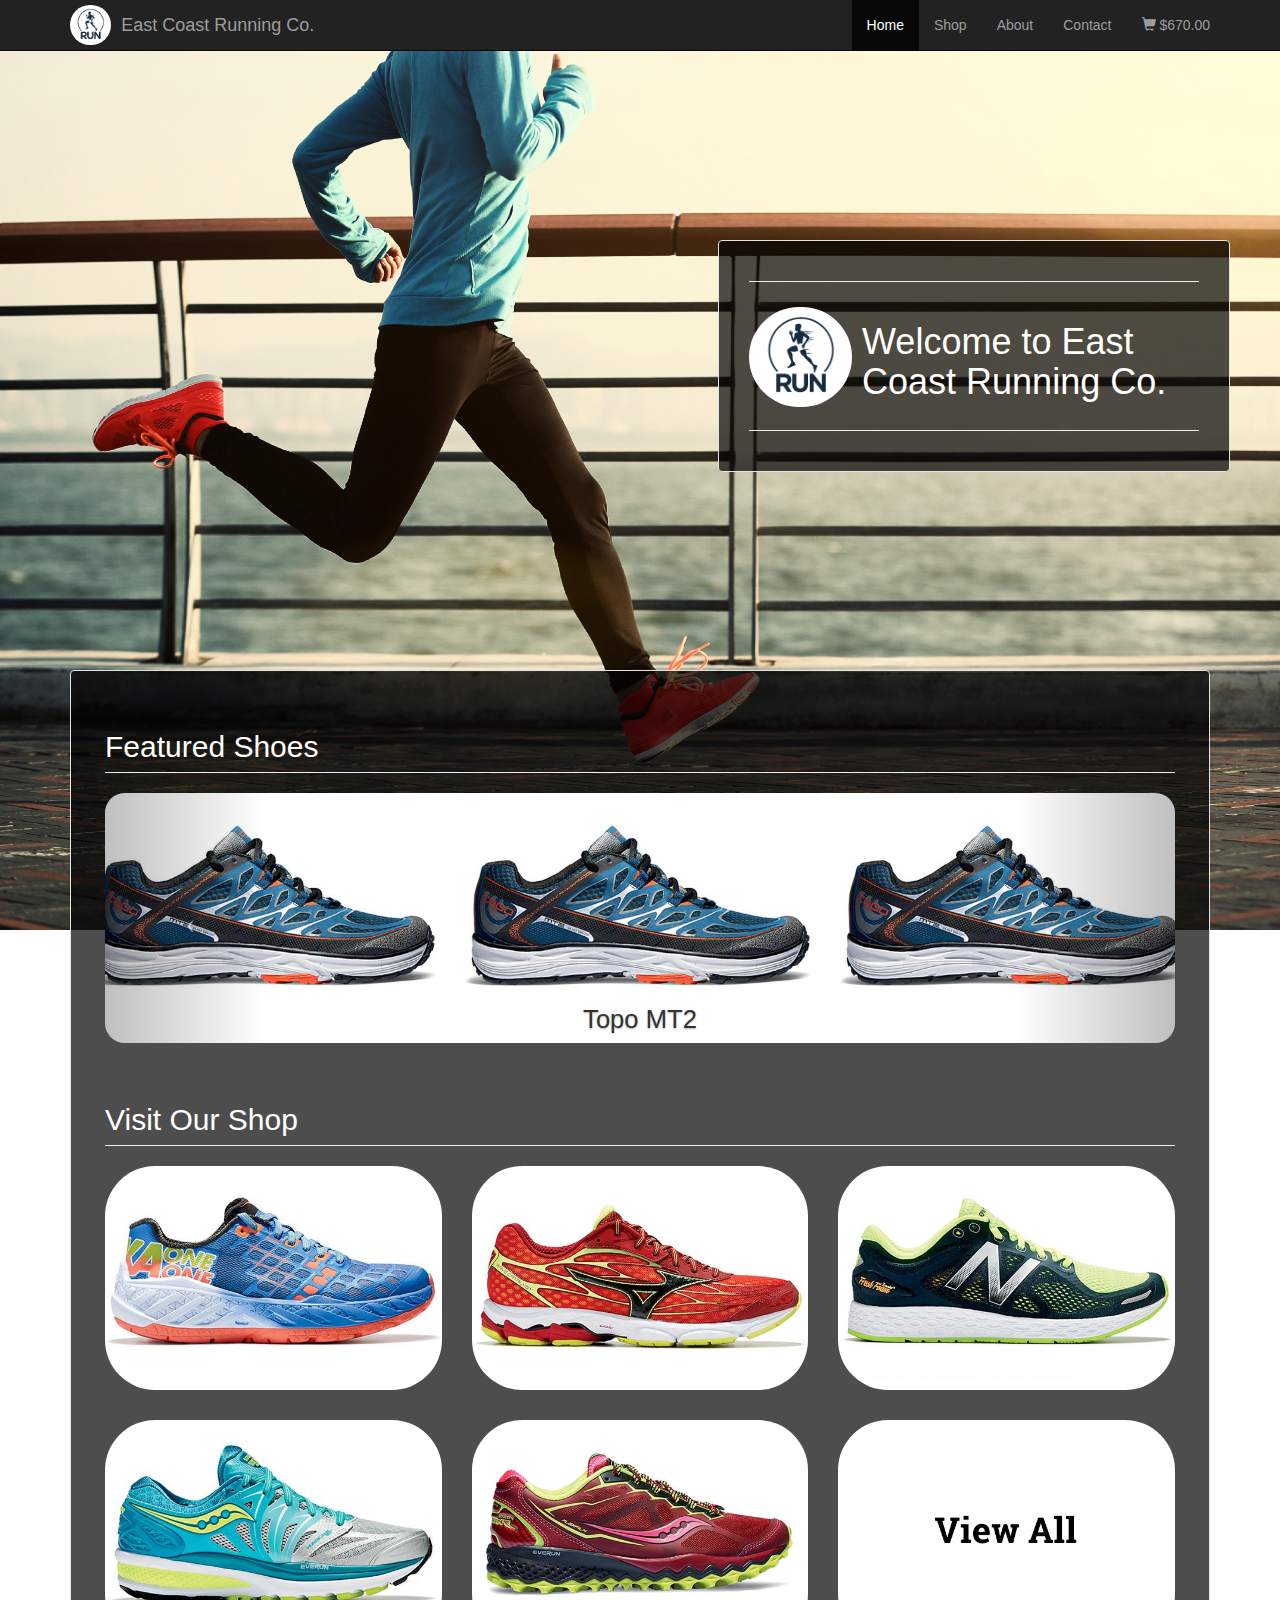
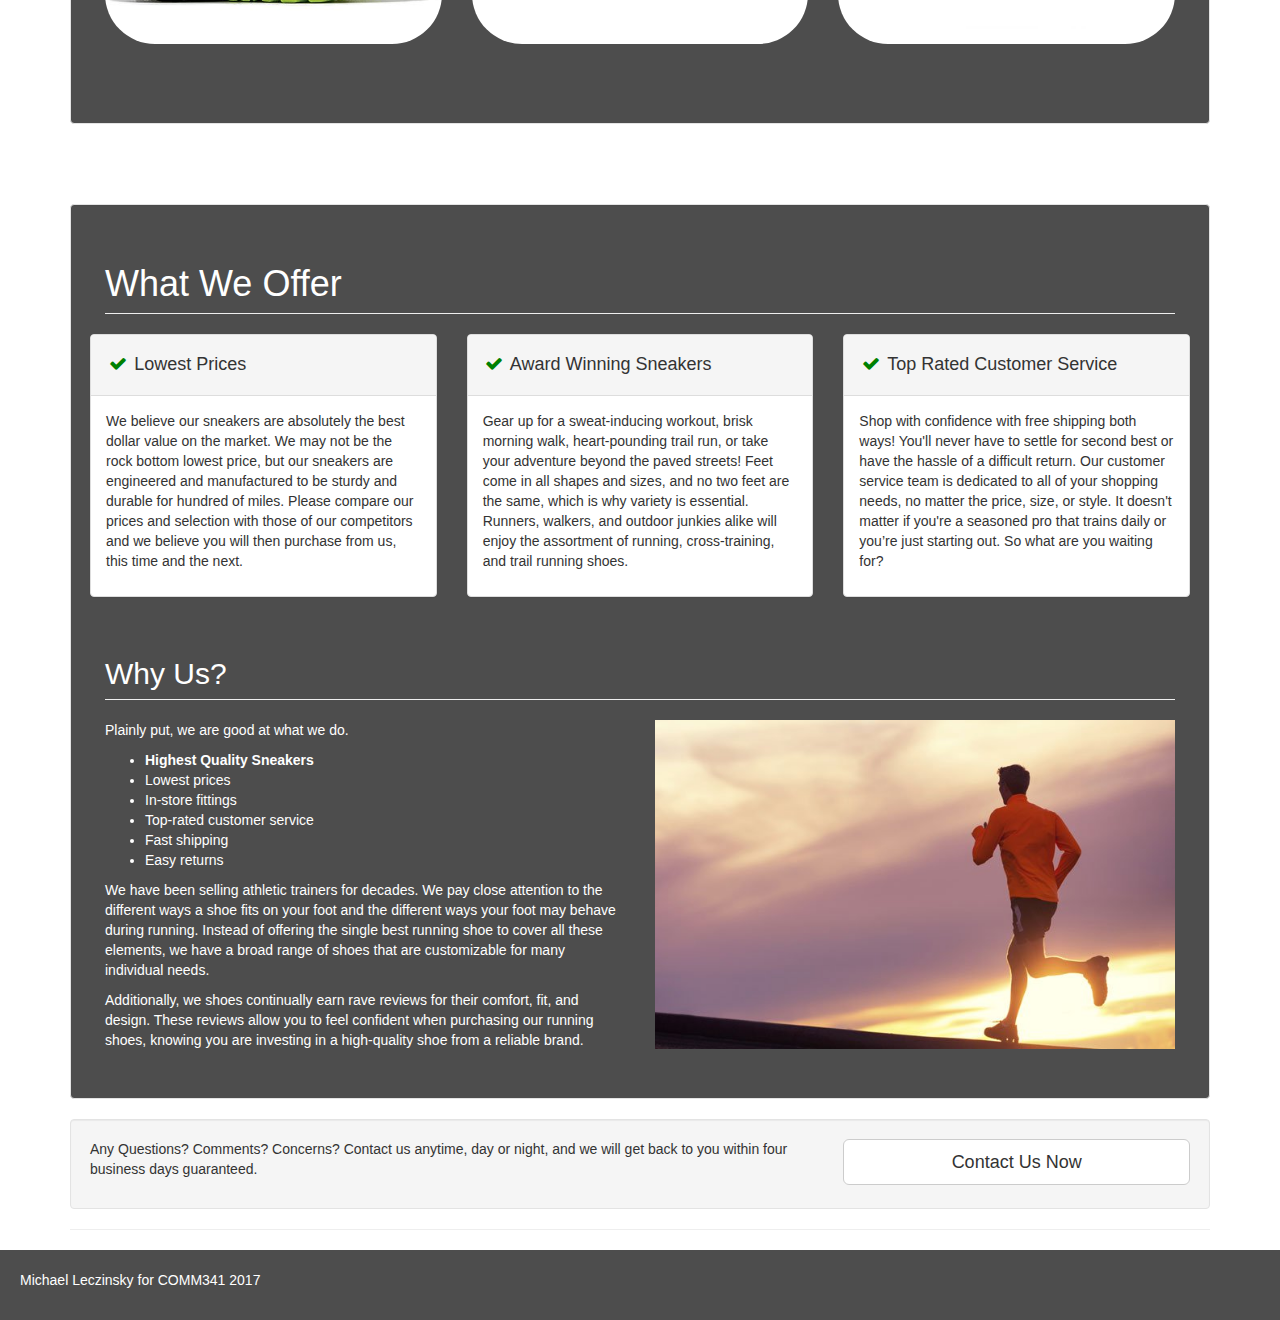
==== commit 77a70fe7: "added scrolling js" ====
--- a/index.html
+++ b/index.html
@@ -9,7 +9,7 @@
     <meta name="description" content="">
     <meta name="author" content="">
 
-    <title>Michael Leczinsky - Running Sneaker Store</title>
+    <title>Michael Leczinsky - ECRC</title>
 
     <!-- Bootstrap Core CSS -->
     <link href="css/bootstrap.min.css" rel="stylesheet">
@@ -50,13 +50,13 @@
             <!-- Collect the nav links, forms, and other content for toggling -->
             <div class="collapse navbar-collapse" id="bs-example-navbar-collapse-1">
                 <ul class="nav navbar-nav navbar-right">
-                  <li class="active">
+                  <li id="a" class="active">
                       <a href="index.html">Home</a>
                   </li>
                   <li>
                       <a href="shop.html">Shop</a>
                   </li>
-                    <li>
+                    <li id="b">
                         <a href="#about">About</a>
                     </li>
                     <!-- <li>
@@ -228,8 +228,9 @@
       <!-- /.row -->
 
 
+<a id="about" name="about"><div class="row key"></div> </a>
         <!-- Marketing Icons Section -->
-        <a name="about"> <div class="row transparent"> </a>
+<div class="row key transparent">
             <div class="col-lg-12">
                 <h1 class="index-header">
                     What We Offer
@@ -343,11 +344,15 @@
   </div>
   <!-- /. back -->
 
+
     <!-- jQuery -->
     <script src="js/jquery.js"></script>
 
     <!-- Bootstrap Core JavaScript -->
     <script src="js/bootstrap.min.js"></script>
+
+    <!-- Custom Scripts  -->
+    <script src="js/scripts.js"></script>
 
     <!-- Script to Activate the Carousel -->
     <script>
--- a/css/modern-business.css
+++ b/css/modern-business.css
@@ -26,26 +26,42 @@
 
 /* Home Page Carousel */
 
-header.carousel {
-    height: 40%;
-    width: 40%;
-    float: right;
-    margin: 70px;
-    border: 3px solid #222;
+.carousel {
+    height: 250px;
+    width: 100%;
+    /*float: right;*/
+    /*margin-top: 200px;*/
+    /*border: 3px solid #222;*/
     border-radius: 4px;
-}
-
-header.carousel .item,
-header.carousel .item.active,
-header.carousel .carousel-inner {
+    position: relative;
+    margin: auto;
+    /*margin-top: 10%;*/
+    margin-bottom: 20px;
+}
+
+.carousel .item,
+.carousel .item.active,
+.carousel .carousel-inner {
     height: 100%;
 }
 
-header.carousel .fill {
+.carousel .fill {
     width: 100%;
     height: 100%;
     background-position: center;
     background-size: contain;
+}
+
+.carousel-inner {
+      border-radius: 20px;
+}
+.carousel-control.right {
+  border-top-right-radius: 20px;
+  border-bottom-right-radius: 20px;
+}
+.carousel-control.left {
+  border-top-left-radius: 20px;
+  border-bottom-left-radius: 20px;
 }
 
 /* 404 Page Styles */
@@ -93,22 +109,26 @@
         margin-bottom: 15px;
     }
 
-    header.carousel .carousel {
+    .carousel .carousel {
         height: 70%;
     }
 }
 
 
 .back{
+  padding-top: 40px;
   background-image:url('../pix/running.jpg');
   background-attachment: fixed;
   background-repeat: no-repeat;
   background-size: cover;
+  background-position: 0px 30px;
 }
 
 .add-margin{
   padding-top: 420px;
-
+}
+.add-small-margin{
+  padding-top: 100px;
 }
 
 .transparent{
@@ -124,6 +144,19 @@
   box-shadow: inset 0 1px 1px rgba(0,0,0,.05);
 }
 
+.welcome{
+  background: rgba(2, 2, 2, 0.7);
+  padding: 20px 15px;
+  margin: 50px;
+  min-height: 20px;
+  border: 1px solid #e3e3e3;
+  border-radius: 4px;
+  -webkit-box-shadow: inset 0 1px 1px rgba(0,0,0,.05);
+  box-shadow: inset 0 1px 1px rgba(0,0,0,.05);
+  float: right;
+  width: 40%
+}
+
 .footer{
   color: white;
   background: rgba(2, 2, 2, 0.7);
@@ -147,6 +180,11 @@
   color: white;
   border-bottom: 1px solid #eee;
 }
+.index-header-welcome{
+  padding-bottom: 9px;
+  margin: 40px 0 20px;
+  color: white;
+}
 
 .btn-view{
   /* color: #fff; */
@@ -164,3 +202,33 @@
   font-size: 2vw;
 
 }
+
+.logo{
+  float: left;
+  height: 40px ;
+  margin-right: 10px;
+  margin-top: 5px;
+  border-radius: 30px;
+}
+
+.logo2{
+  float: left;
+  height: 100px ;
+  margin-right: 10px;
+  margin-top: 5px;
+  border-radius: 50px;
+  align: middle;
+}
+
+@media (max-width: 768px){
+.navbar-brand {
+  display: none;
+}}
+
+.navbar-header{
+  width: 300px;
+}
+
+.fa-fw{
+  color: green;
+}
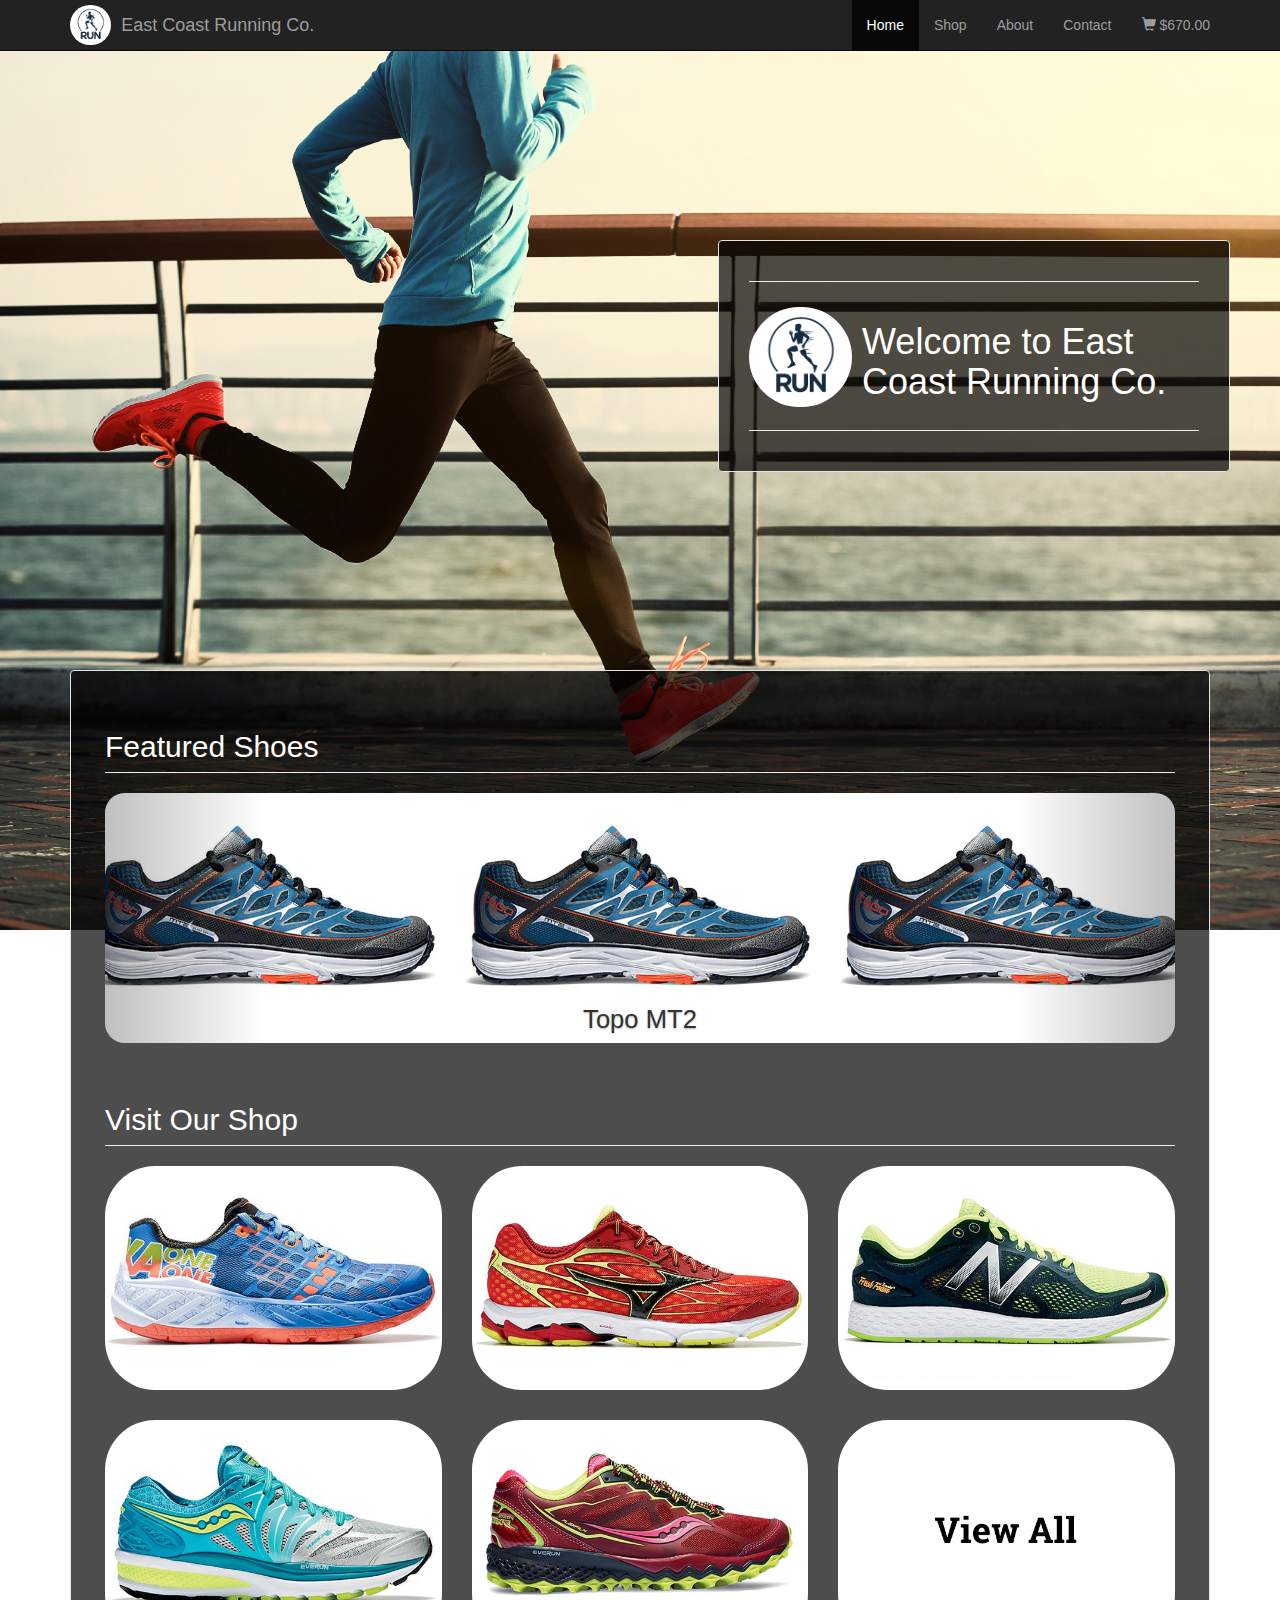
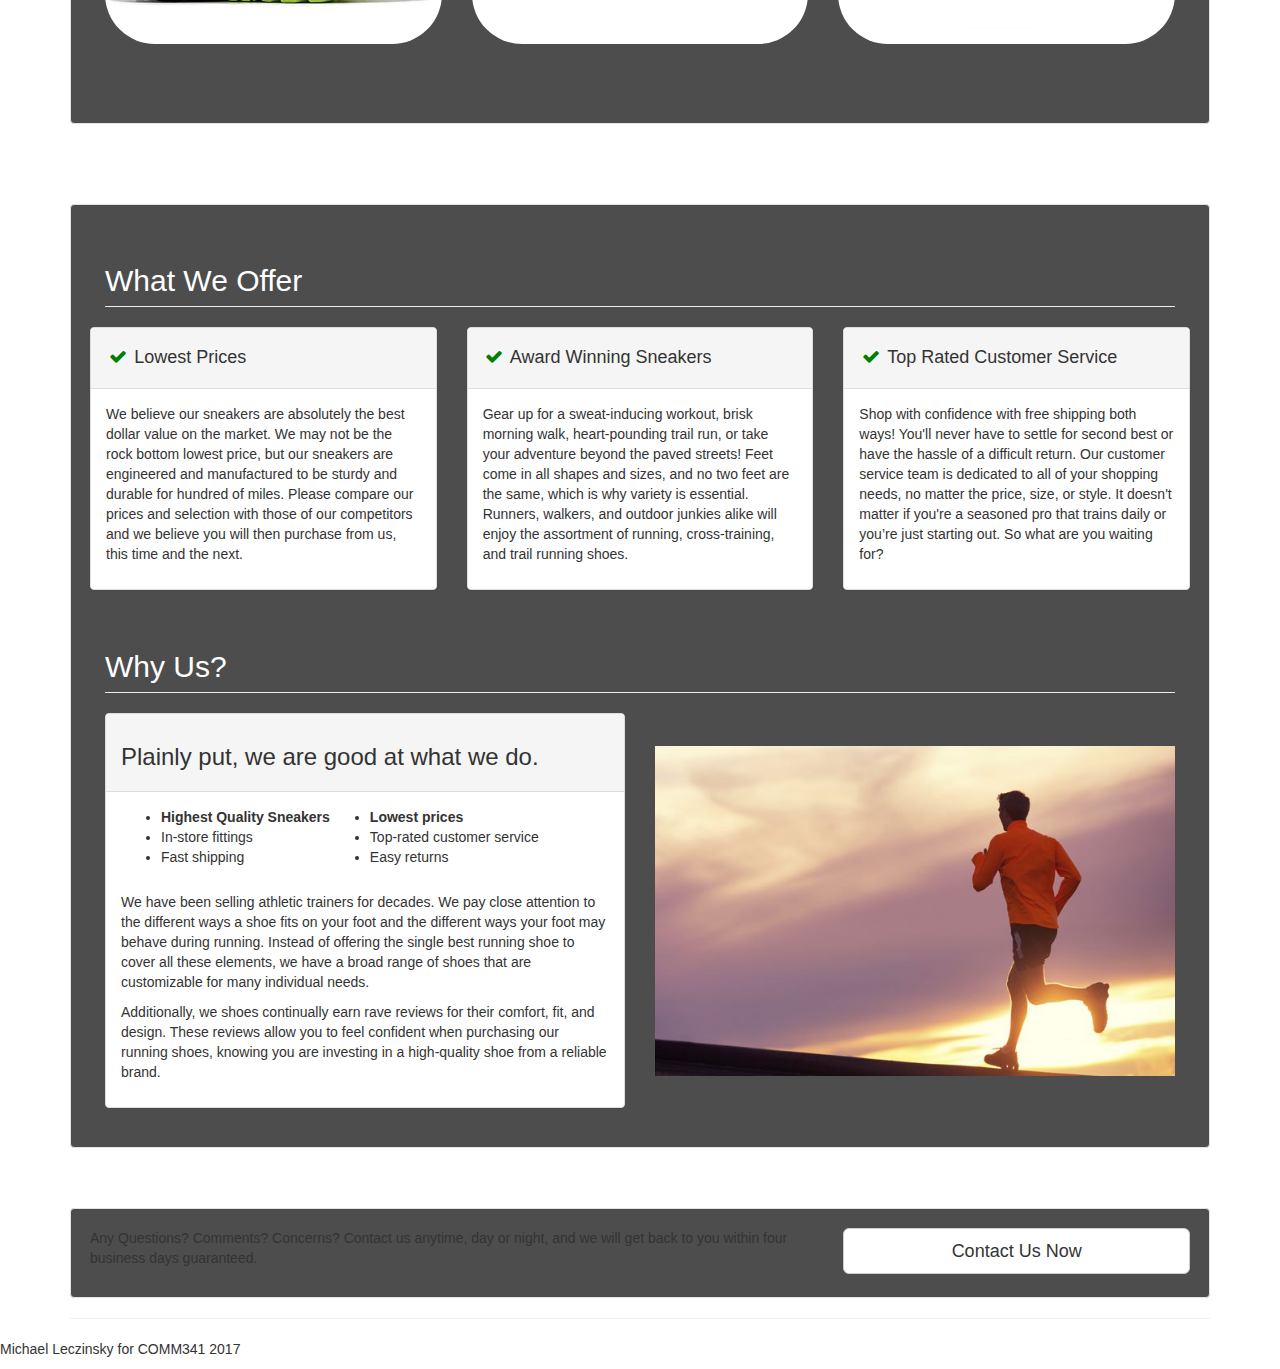
==== commit e1bacfae: "new fonts, new info section" ====
--- a/index.html
+++ b/index.html
@@ -19,6 +19,9 @@
 
     <!-- Custom Fonts -->
     <link href="font-awesome/css/font-awesome.min.css" rel="stylesheet" type="text/css">
+
+    <!-- More Fonts -->
+    <link href="https://fonts.googleapis.com/css?family=Share" rel="stylesheet" type="text/css">
 
     <!-- HTML5 Shim and Respond.js IE8 support of HTML5 elements and media queries -->
     <!-- WARNING: Respond.js doesn't work if you view the page via file:// -->
@@ -167,7 +170,7 @@
                       </div>
                   </div>
                   <div class="item">
-                      <a href="item_sauconyH.html"> <div class="fill"style="background-image:url('pix/saucony_hurricane_iso2.jpg');"></div> </a>
+                      <a href="item_sauconyH.html"> <div class="fill" style="background-image:url('pix/saucony_hurricane_iso2.jpg');"></div> </a>
                       <div class="carousel-caption">
                           <h2>Saucony Hurricane Iso2</h2>
                       </div>
@@ -232,9 +235,9 @@
         <!-- Marketing Icons Section -->
 <div class="row key transparent">
             <div class="col-lg-12">
-                <h1 class="index-header">
+                <h2 class="index-header">
                     What We Offer
-                </h1>
+                </h2>
             </div>
             <div class="row">
               <div class="col-md-4">
@@ -276,28 +279,38 @@
             <div class="col-lg-12">
                 <h2 class="index-header">Why Us?</h2>
             </div>
-            <div class="col-md-6" style="color:white;">
-                <p>Plainly put, we are good at what we do.</p>
-                <ul>
-                    <li><strong>Highest Quality Sneakers</strong>
-                    </li>
-                    <li>Lowest prices</li>
-                    <li>In-store fittings</li>
-                    <li>Top-rated customer service</li>
-                    <li>Fast shipping</li>
-                    <li>Easy returns</li>
-                </ul>
-                <p>We have been selling athletic trainers for decades.
-                  We pay close attention to the different ways a shoe fits on your foot and the
-                  different ways your foot may behave during running. Instead of offering the single
-                  best running shoe to cover all these elements, we have a broad range of shoes that
-                  are customizable for many individual needs. </p>
-                <p> Additionally, we shoes continually earn
-                  rave reviews for their comfort, fit, and design. These reviews allow you to feel
-                  confident when purchasing our running shoes, knowing you are investing in a high-quality
-                  shoe from a reliable brand.</p>
-            </div>
             <div class="col-md-6">
+              <div class="panel panel-default">
+                  <div class="panel-heading">
+                      <h3>Plainly put, we are good at what we do.</h3>
+                  </div>
+                  <div class="panel-body">
+                    <div class="row" style="display:inline-flex; margin:0px 0px 15px 0px;">
+                      <ul>
+                          <li><strong>Highest Quality Sneakers</strong>
+                          </li>
+                          <li>In-store fittings</li>
+                          <li>Fast shipping</li>
+                      </ul>
+                      <ul>
+                          <li><strong>Lowest prices</strong></li>
+                          <li>Top-rated customer service</li>
+                          <li>Easy returns</li>
+                      </ul>
+                    </div>
+                      <p>We have been selling athletic trainers for decades.
+                        We pay close attention to the different ways a shoe fits on your foot and the
+                        different ways your foot may behave during running. Instead of offering the single
+                        best running shoe to cover all these elements, we have a broad range of shoes that
+                        are customizable for many individual needs. </p>
+                      <p> Additionally, we shoes continually earn
+                        rave reviews for their comfort, fit, and design. These reviews allow you to feel
+                        confident when purchasing our running shoes, knowing you are investing in a high-quality
+                        shoe from a reliable brand.</p>
+                  </div>
+              </div>
+            </div>
+            <div class="col-md-6" style="margin-top:3%;">
                 <img class="img-responsive" src="pix/man_running.jpg" alt="">
             </div>
             <p> &nbsp; </p>
@@ -307,7 +320,7 @@
         <!-- <hr> -->
 
         <!-- Call to Action Section -->
-        <div class="well">
+        <div class="well transparent">
             <div class="row">
                 <div class="col-md-8">
                     <p>Any Questions? Comments? Concerns? Contact us anytime, day or night, and we will get back to you within four business days guaranteed.</p>
@@ -333,7 +346,7 @@
     <!-- /.container -->
 
     <footer>
-        <div class="row footer">
+        <div class="row indexfooter">
             <div class="col-lg-12">
                 <p>Michael Leczinsky for COMM341 2017</p>
             </div>
